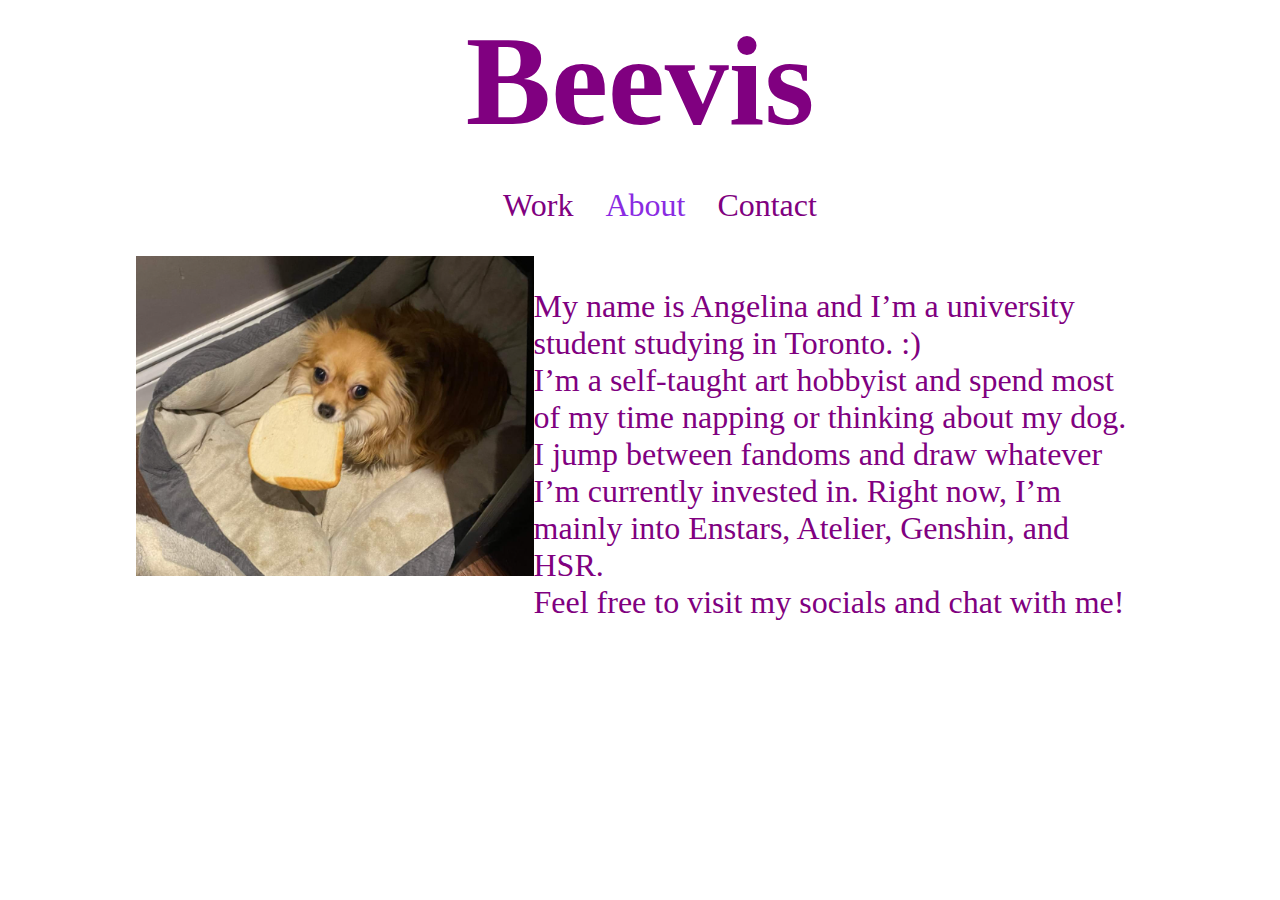
==== about.html @ 7b0e4c5f "Update about.html" ====
<!DOCTYPE html>
<html lang="en">
<head>
    <meta charset="UTF-8">
    <meta name="viewport" content="width=device-width, initial-scale=1.0">
    <link rel="stylesheet" href="styles.css">
    <title>About - Beevis</title>
</head>
<body>
    <h1>Beevis</h1>
    <ul>
        <li><a href="/index.html">Work</a></li>
        <li><a class="visiting" href="/about.html">About</a></li>
        <li><a href="/contact.html">Contact</a></li>
    </ul>

    <div class="about">
        <img src="assets/tofu.png">
        <div class="desc">
            <p>
                My name is Angelina and I’m a university student studying in Toronto. :) 
                <br>
                I’m a self-taught art hobbyist and spend most of my time napping or thinking about my dog. 
                <br>
                I jump between fandoms and draw whatever I’m currently invested in. Right now, I’m mainly into Enstars, Atelier, Genshin, and HSR. 
                <br>
                Feel free to visit my <a href="/contact.html" target="_blank">socials</a> and chat with me!
            </p>
        </div>
    </div>

</body>
</html>
---- styles.css ----
@font-face {
	font-family: rainyhearts;
	src: url('assets/rainyhearts.ttf');
}

body {
    background-color: white;
    text-align: center;
    font-family: rainyhearts;
    font-size: 32px;
    color: purple;
}

h1 {
    font-size: 128px;
    margin: 0;
    padding: 0;
}

ul {
    display: flex;
    justify-content: center;
    list-style-type: none;
    gap: 32px;
}

a, a:visited {
    color: purple;
    text-decoration: none;
}

a.visiting {
    color: blueviolet;
}

.works {
    display: flex;
    flex-wrap: wrap;
    justify-content: center;
    margin: 0 8vh;
}

.icon {
    width: 100px;
    height: 100px;
    margin: 0 32px;
}

.about {
    margin: 0 128px;
    display: flex;
    justify-content: center;
}

.desc {
    text-align: left;
    display: flex;
    flex-wrap: wrap;
    align-items: center;
}
.about img {
    height: 25vw;
    width: 50vh;
}

.big { 
    width: 50vh;
}
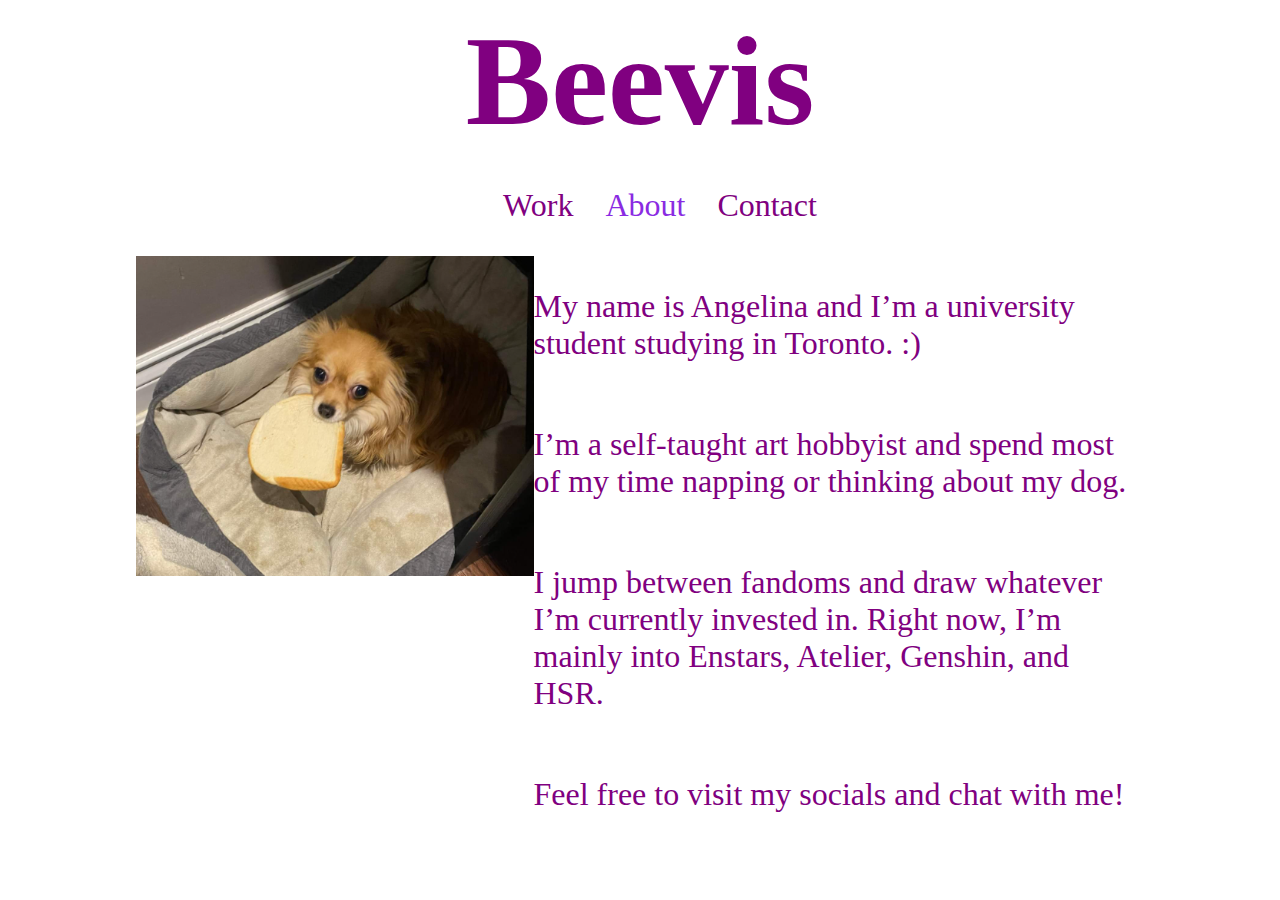
==== commit bf0aacaf: "Update about.html" ====
--- a/about.html
+++ b/about.html
@@ -17,15 +17,15 @@
     <div class="about">
         <img src="assets/tofu.png">
         <div class="desc">
-            <p>
-                My name is Angelina and I’m a university student studying in Toronto. :) 
-                <br>
-                I’m a self-taught art hobbyist and spend most of my time napping or thinking about my dog. 
-                <br>
-                I jump between fandoms and draw whatever I’m currently invested in. Right now, I’m mainly into Enstars, Atelier, Genshin, and HSR. 
-                <br>
-                Feel free to visit my <a href="/contact.html" target="_blank">socials</a> and chat with me!
-            </p>
+
+                <p>My name is Angelina and I’m a university student studying in Toronto. :) </p>
+
+                <p>I’m a self-taught art hobbyist and spend most of my time napping or thinking about my dog.</p> 
+
+                <p>I jump between fandoms and draw whatever I’m currently invested in. Right now, I’m mainly into Enstars, Atelier, Genshin, and HSR.</p> 
+   
+                <p>Feel free to visit my <a href="/contact.html" target="_blank">socials</a> and chat with me!</p>
+
         </div>
     </div>
 
